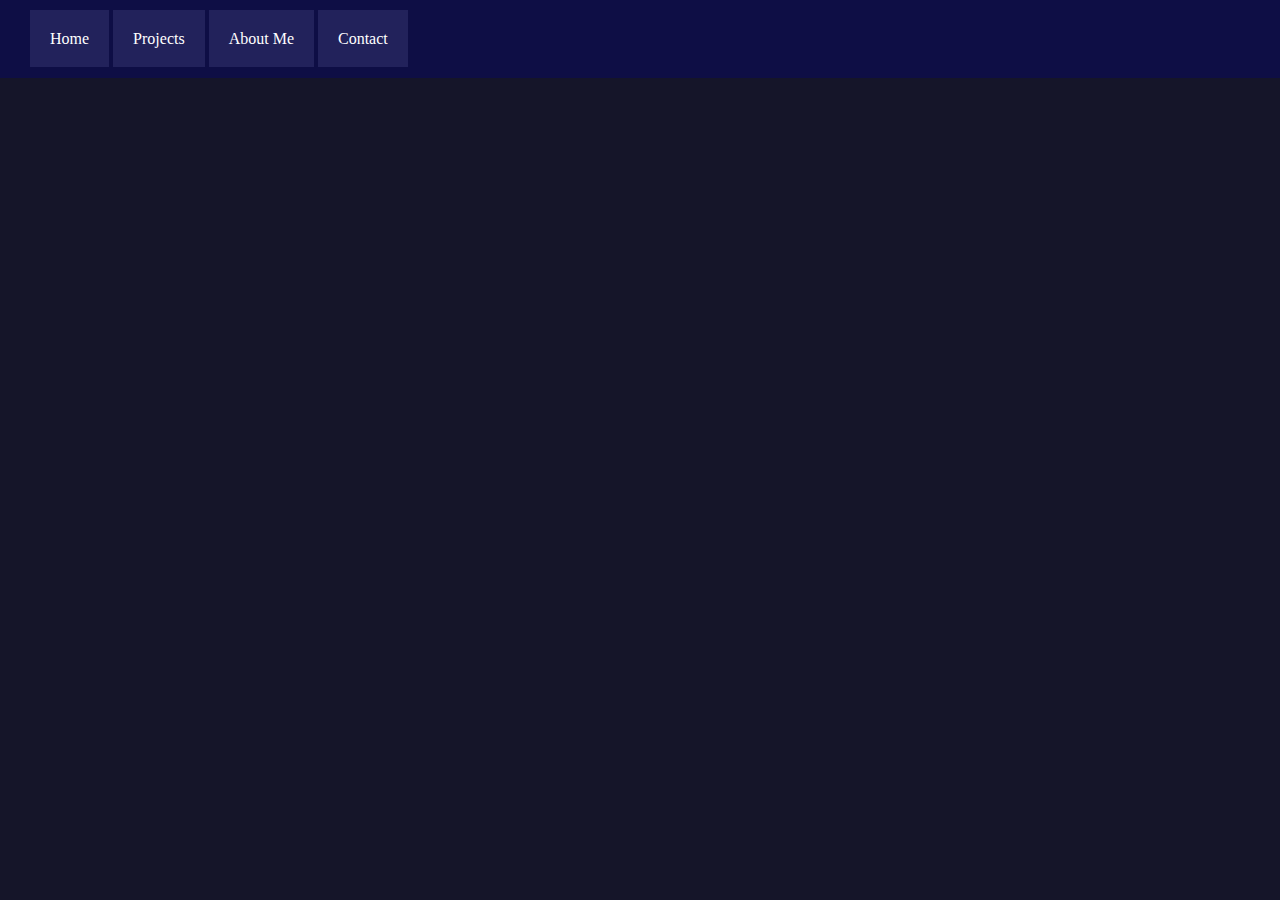
==== index.html @ 92d66384 "Initial commit" ====
<!DOCTYPE html>
<html lang="en">
<head>
    <meta charset="UTF-8">
    <meta name="viewport" content="width=device-width, initial-scale=1.0">
    <link rel="stylesheet" type="text/css" href="index.css" />
    <title>My Portfolio</title>
</head>
<body>

    <!--Ignore everything above this line! 
        
        You don't need to know what it does right now (mostly SEO/google search stuff)-->

    <div class="navbar">

        <a href="index.html"  class="navbar-item">Home</a>
        <a href="projects.html"  class="navbar-item">Projects</a>
        <a href="about.html"  class="navbar-item">About Me</a>
        <a href="contact.html"  class="navbar-item">Contact</a>


    </div>


</body>
</html>
---- index.css ----
/* css for our html body */
body {
    color: whitesmoke;
    background-color: rgb(21, 21, 41);
    font-family: 'Segoe UI';
    padding: 0;
    margin: 0;
}

/* css for our links/<a> elements */
a {
    text-decoration: none;
    color: white;
}

/* css for our navbar and navbar-item classes */
.navbar {
    background-color: rgb(14, 14, 69);
    padding: 30px;
}

.navbar-item {
    padding: 20px;
    background-color: rgb(34, 34, 91);
}
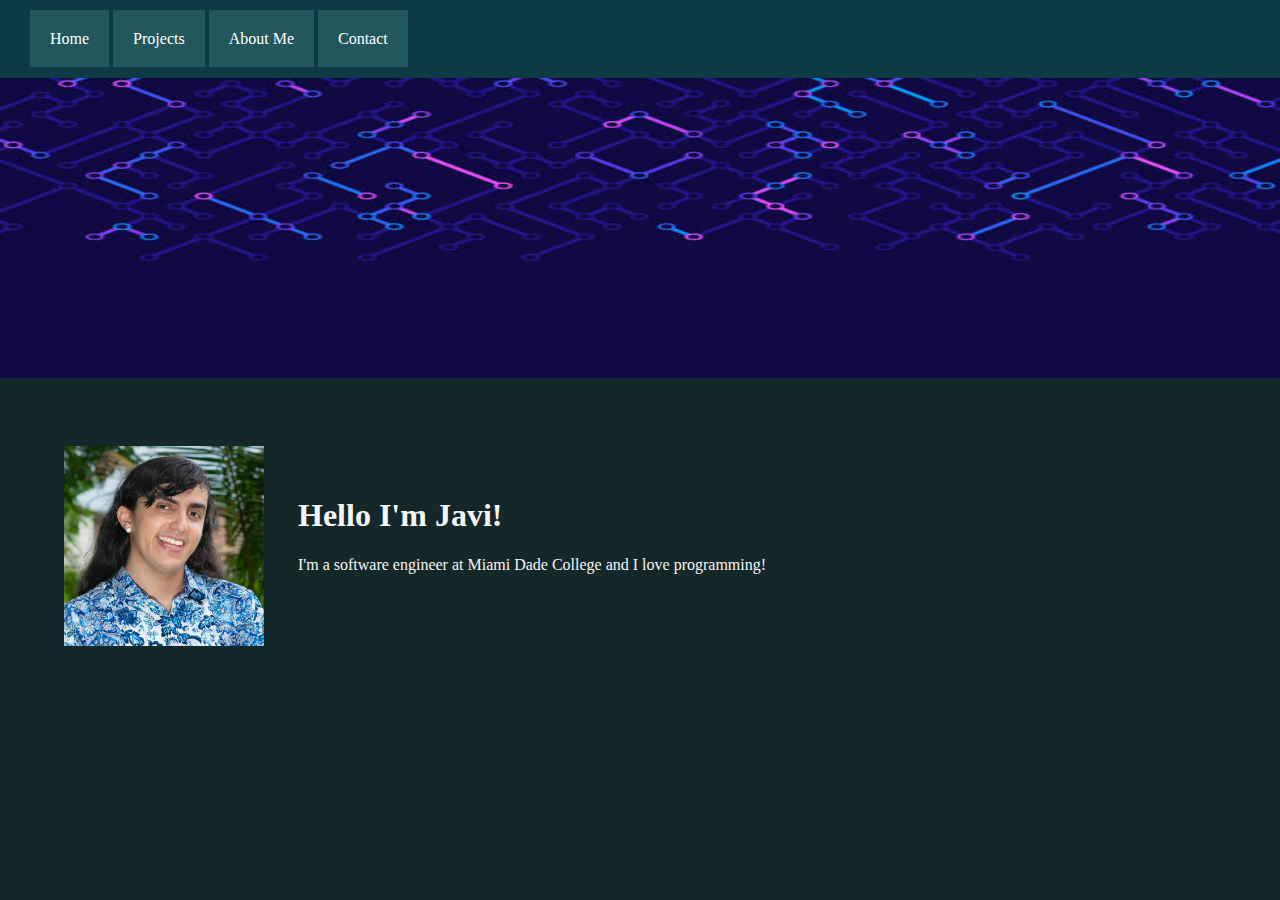
==== commit bf1fcb30: "Added updates to my portfolio" ====
--- a/index.html
+++ b/index.html
@@ -13,13 +13,27 @@
         You don't need to know what it does right now (mostly SEO/google search stuff)-->
 
     <div class="navbar">
-
         <a href="index.html"  class="navbar-item">Home</a>
         <a href="projects.html"  class="navbar-item">Projects</a>
         <a href="about.html"  class="navbar-item">About Me</a>
         <a href="contact.html"  class="navbar-item">Contact</a>
+    </div>
 
 
+    <div class="banner">
+        <img src="wallpaper.jpg" class="banner-image">
+    </div>
+
+
+    <div class="profile-card">
+        <img src="profile.jpg" class="profile-image">
+
+        <div class="profile-text">
+            <h1 >Hello I'm Javi!</h1>
+            <p>I'm a software engineer at Miami Dade College
+                and I love programming!
+            </p>
+        </div>
     </div>
 
 
--- a/index.css
+++ b/index.css
@@ -1,7 +1,7 @@
 /* css for our html body */
 body {
     color: whitesmoke;
-    background-color: rgb(21, 21, 41);
+    background-color: rgb(21, 40, 41);
     font-family: 'Segoe UI';
     padding: 0;
     margin: 0;
@@ -15,11 +15,32 @@
 
 /* css for our navbar and navbar-item classes */
 .navbar {
-    background-color: rgb(14, 14, 69);
+    background-color: rgb(14, 58, 69);
     padding: 30px;
 }
 
 .navbar-item {
     padding: 20px;
-    background-color: rgb(34, 34, 91);
+    background-color:   rgb(34, 87, 91);
+}
+
+.banner-image {
+    width: 100%;
+    height: 300px;
+}
+
+
+
+.profile-card {
+    padding: 5%;
+}
+
+.profile-image {
+    width: 200px;
+}
+
+.profile-text {
+    display: inline-block;
+    vertical-align: top;
+    margin: 30px;
 }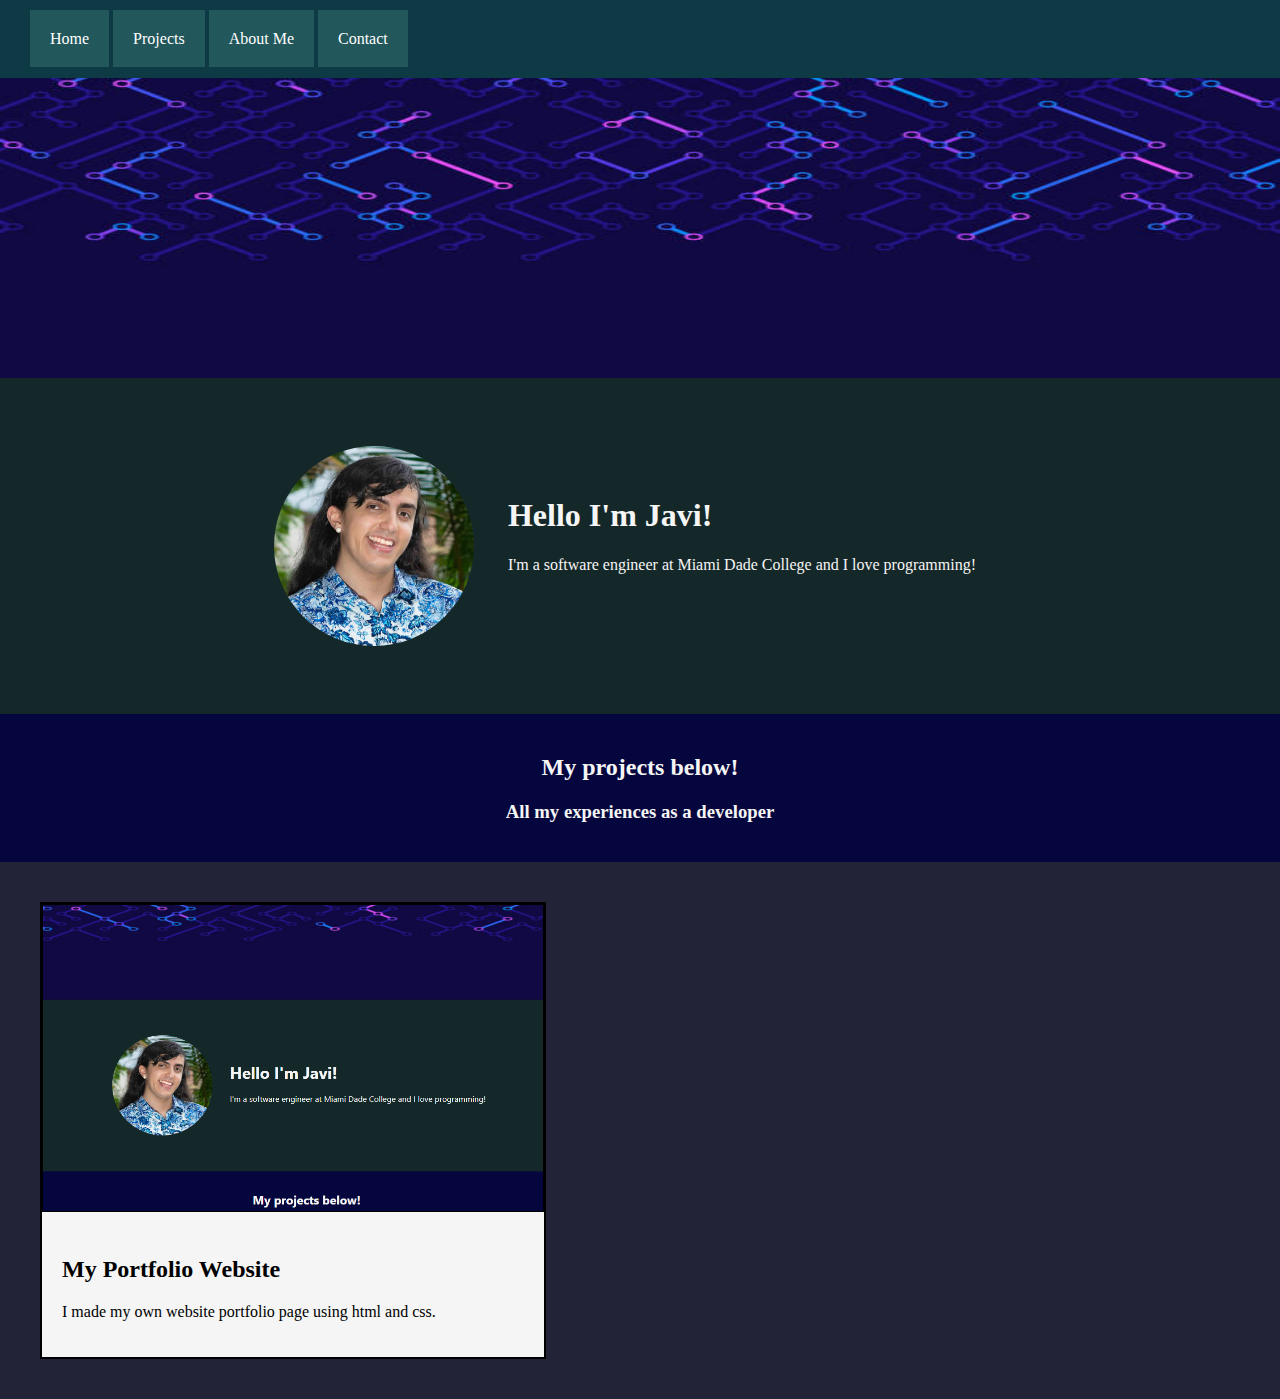
==== commit ae85be03: "aaaa" ====
--- a/index.html
+++ b/index.html
@@ -9,10 +9,10 @@
 <body>
 
     <!--Ignore everything above this line! 
-        
-        You don't need to know what it does right now (mostly SEO/google search stuff)-->
+         
+        You don't need to kno w what it does right now (mostly SEO/google search stuff)-->
 
-    <div class="navbar">
+    <div class="navbar">    
         <a href="index.html"  class="navbar-item">Home</a>
         <a href="projects.html"  class="navbar-item">Projects</a>
         <a href="about.html"  class="navbar-item">About Me</a>
@@ -26,6 +26,7 @@
 
 
     <div class="profile-card">
+
         <img src="profile.jpg" class="profile-image">
 
         <div class="profile-text">
@@ -34,6 +35,33 @@
                 and I love programming!
             </p>
         </div>
+
+    </div>
+
+    <div class="banner-title">
+
+        <h2>My projects below!</h2>
+        <h3>All my experiences as a developer</h3>
+
+    </div>
+
+
+    <div class="projects">
+
+        <div class="project-card">
+
+            <img src="portfolio.PNG" alt="" class="project-image">
+
+            <div class="project-text">
+                <h2> My Portfolio Website</h2>
+                <p>I made my own website portfolio page using html and 
+                    css.
+                </p>
+            </div>
+            
+
+        </div>
+
     </div>
 
 
--- a/index.css
+++ b/index.css
@@ -32,15 +32,46 @@
 
 
 .profile-card {
+   text-align: center;
     padding: 5%;
 }
 
 .profile-image {
+    border-radius: 100%;
     width: 200px;
 }
 
 .profile-text {
+    text-align: left;
     display: inline-block;
     vertical-align: top;
     margin: 30px;
+}
+
+.banner-title {
+    background-color: rgb(6, 6, 62); 
+    padding: 20px;
+    text-align: center;
+}
+
+
+.projects {
+    padding: 40px;
+    background-color: rgb(35, 35, 56);
+}
+
+.project-card {
+    border: solid 2px black;
+    display: inline-block;
+    background-color: whitesmoke;
+    color: black;
+}
+
+.project-image {
+    border: solid 1px black;
+    width: 500px;
+}
+
+.project-text {
+    padding: 20px;
 }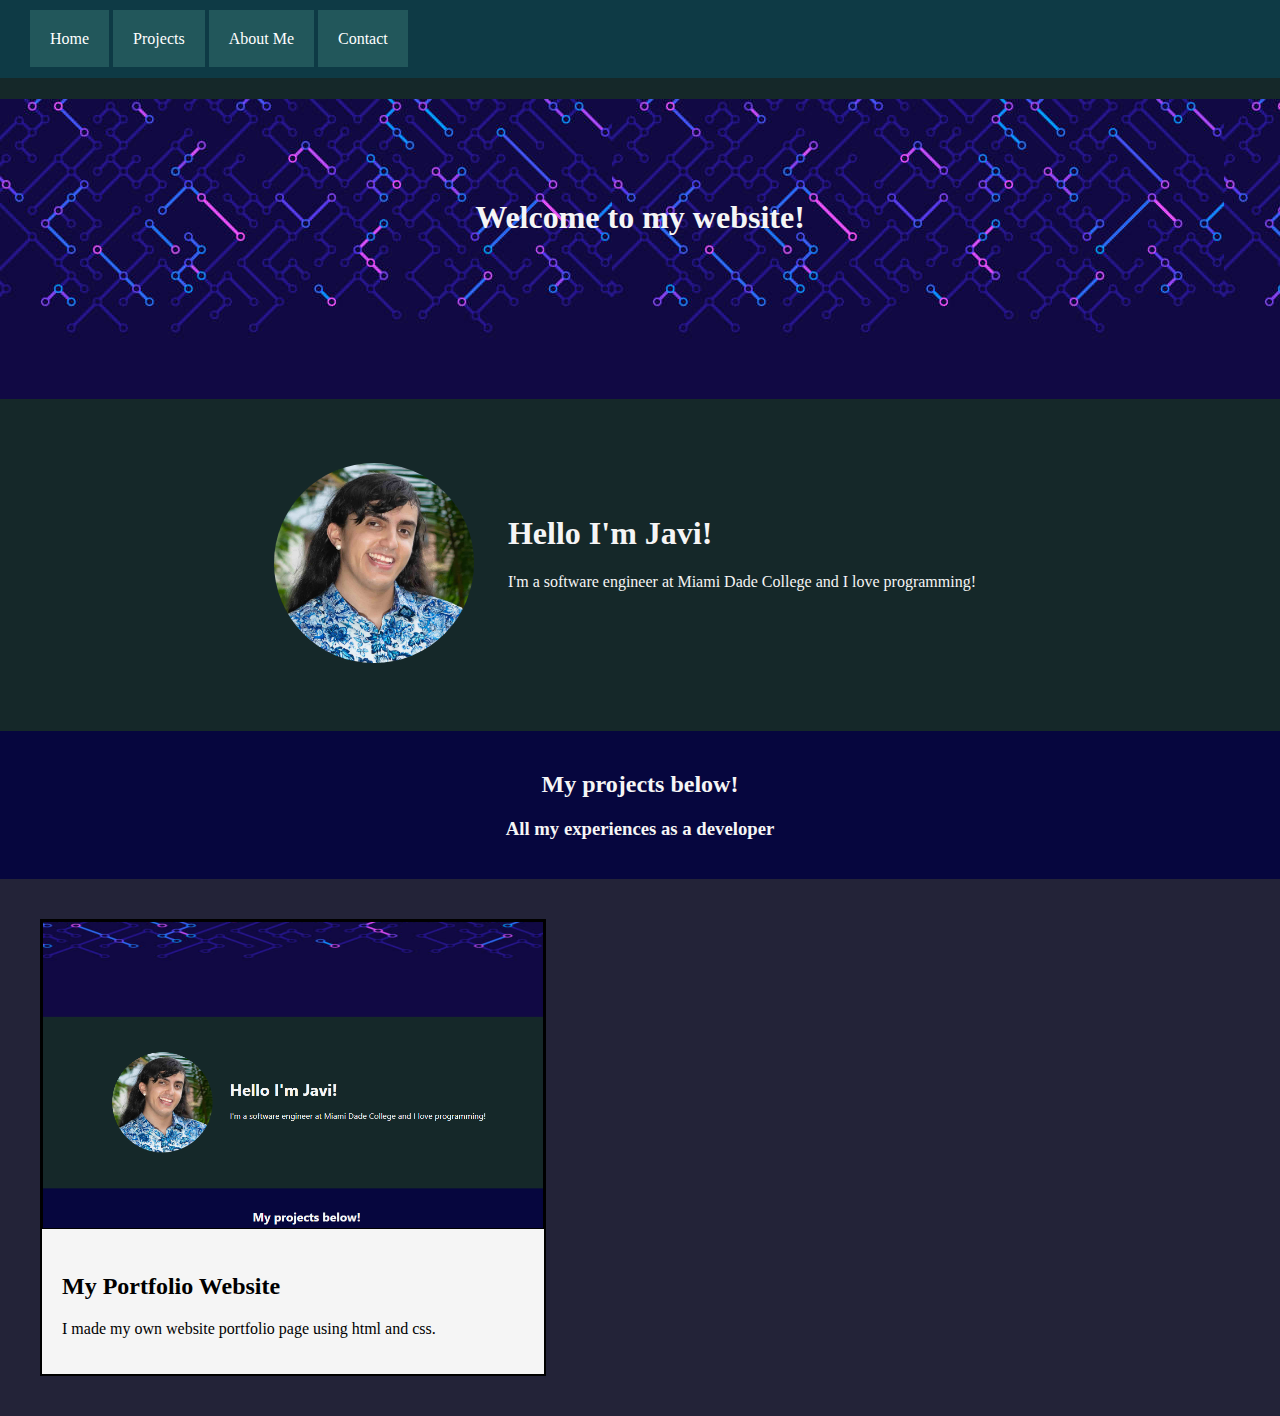
==== commit e0734fe7: "Changed banner image, added folders" ====
--- a/index.html
+++ b/index.html
@@ -14,20 +14,21 @@
 
     <div class="navbar">    
         <a href="index.html"  class="navbar-item">Home</a>
-        <a href="projects.html"  class="navbar-item">Projects</a>
+        <a href="/pages/projects.html"  class="navbar-item">Projects</a>
         <a href="about.html"  class="navbar-item">About Me</a>
         <a href="contact.html"  class="navbar-item">Contact</a>
     </div>
 
 
     <div class="banner">
-        <img src="wallpaper.jpg" class="banner-image">
+        <h1 class="banner-title">Welcome to my website!</h1>
+        
     </div>
 
 
     <div class="profile-card">
 
-        <img src="profile.jpg" class="profile-image">
+        <img src="./images/profile.jpg" class="profile-image">
 
         <div class="profile-text">
             <h1 >Hello I'm Javi!</h1>
@@ -38,7 +39,7 @@
 
     </div>
 
-    <div class="banner-title">
+    <div class="mini-banner-title">
 
         <h2>My projects below!</h2>
         <h3>All my experiences as a developer</h3>
@@ -50,7 +51,7 @@
 
         <div class="project-card">
 
-            <img src="portfolio.PNG" alt="" class="project-image">
+            <img src="/images/portfolio.PNG" alt="" class="project-image">
 
             <div class="project-text">
                 <h2> My Portfolio Website</h2>
--- a/index.css
+++ b/index.css
@@ -24,9 +24,23 @@
     background-color:   rgb(34, 87, 91);
 }
 
-.banner-image {
+
+.banner {   
+    text-align: center;
+    background-image: url("/wallpaper.jpg");
     width: 100%;
     height: 300px;
+}
+
+.banner-title {
+    padding-top: 100px;
+}
+
+
+.mini-banner-title {
+    background-color: rgb(6, 6, 62); 
+    padding: 20px;
+    text-align: center;
 }
 
 
@@ -48,11 +62,6 @@
     margin: 30px;
 }
 
-.banner-title {
-    background-color: rgb(6, 6, 62); 
-    padding: 20px;
-    text-align: center;
-}
 
 
 .projects {
